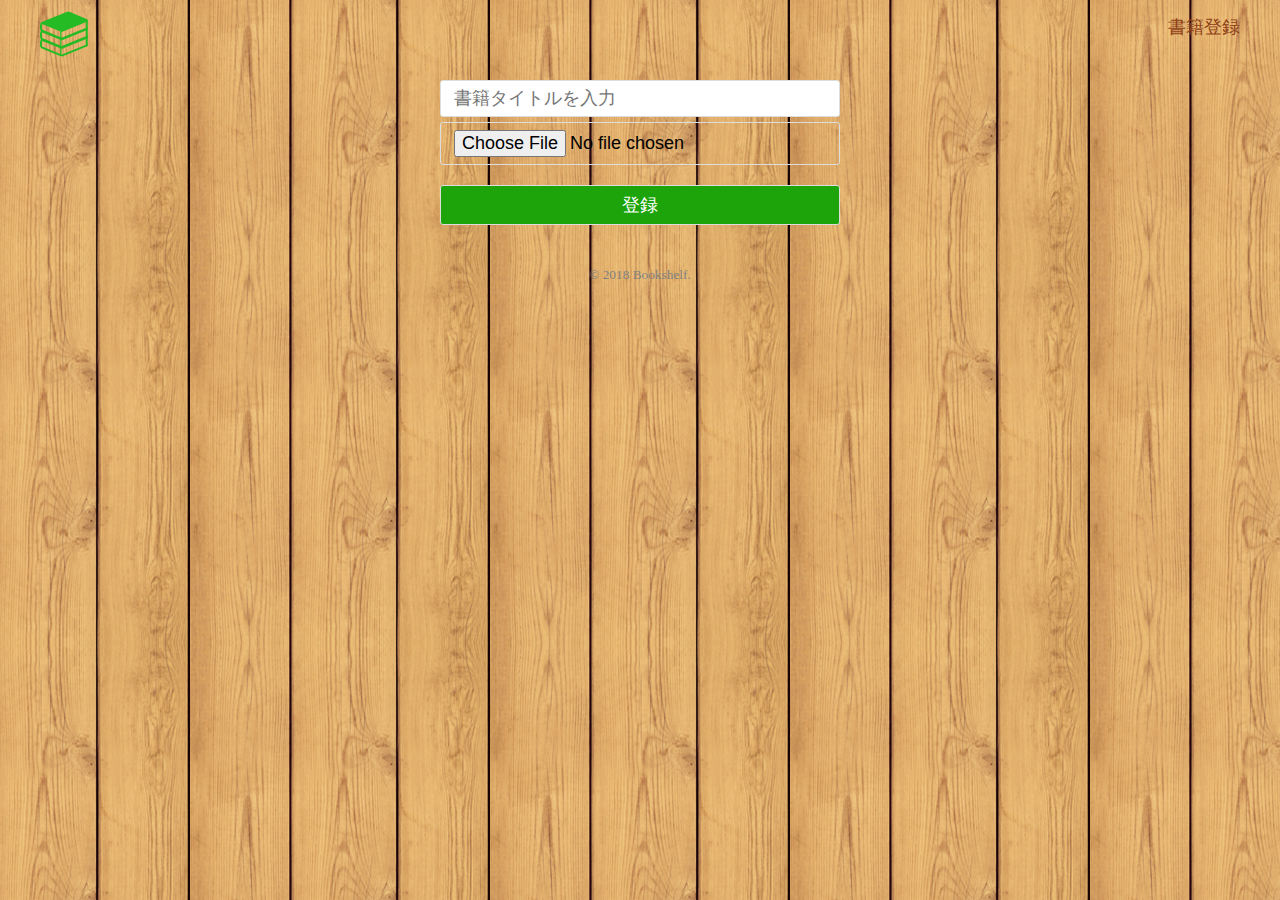
==== application/form.html @ 367bba63 "first commit" ====
<!DOCTYPE html>
<html lang="ja">
  <head>
    <meta charset="utf-8">
    <title>Bookshelf | ほんだな</title>
    <link rel="stylesheet" type="text/css" href="../public/css/bookshelf.css">
  </head>
  <body>
    <header>
      <div id="header">
        <div id="logo">
          <a href="./index.html"><img src="../public/images/logo.png" alt="Bookshelf"></a>
        </div>
        <nav>
          <a href="./form.html"><img src="../public/icon_plus.png" alt="">書籍登録</a>
        </nav>
      </div>
    </header>
    <div class="wrapper">
      <div id="main">
        <form action="index.html" method="POST" class="form_book" enctype="multipart/form-data">
          <div class="book_title">
            <input type="text" name="book_title" placeholder="書籍タイトルを入力" required>
          </div>
          <div class="book_image">
            <input type="file" name="book_image">
          </div>
          <div class="book_submit">
            <input type="submit" name="submit_add_book" value="登録">
          </div>
        </form>
      </div>
    </div>
    <footer>
      <small>© 2018 Bookshelf.</small>
    </footer>
  </body>
</html>
---- public/css/bookshelf.css ----
/* 文字化け対策 */
@charset "UTF-8";

/* 全要素に指定 */
* {
  /* パディングとボーダーを幅と高さに含める */
  box-sizing: border-box;
}

/* 最後の子要素のfloatを解除 */
.clearfix::after {
  content: "";
  clear: both;
  display: block;
}

/* デフォルトの余白を初期化、背景色設定 */
body {
  margin: 0;
  padding: 0;
  /* 画像ファイルの指定 */
  background-image: url("../images/back.jpg");
   
  /* 画像を常に天地左右の中央に配置 */
  background-position: center center;
   
  /* 画像をタイル状に繰り返し表示しない */
  background-repeat: repeat;
   
  /* コンテンツの高さが画像の高さより大きい時、動かないように固定 */
  background-attachment: fixed;
   
  /* 背景画像が読み込まれる前に表示される背景のカラー */
  background-color: #f5f5f5;
}

strong {
  color: white;
}

/* 左右中央に指定 */
#header {
  max-width: 1200px;
  height: 60px;
  margin: 0 auto;
}

#logo {
  display: inline-block;
  margin-top: 10px;
}

/* 書籍登録ボタン */
header nav {
  float: right;
  display: inline-block;
  margin-top: 15px;
}
header nav a {
  /* デフォルトの下線を消す */
  text-decoration: none;
  color: #8d3d15;
  font-size: 18px;
}

/* アイキャッチ */
#cover {
  color: white;
  height: 300px;
  background-image: url("../images/cover.jpg");
  display: flex;
  justify-content: center;
  align-items: center;
  /* 改行しない */
  flex-flow: column nowrap;
}
#cover_title {
  font-size: 36px;
  letter-spacing: 10px;
}

/* ステータスボタンエリア */
.book_status {
  display: inline-block;
  text-align: center;
}
/* カーソルをリンクポインタにする */
.book_status input {
  cursor: pointer;
}
/* アクティブ時とホバー時の色を指定*/
.unread.active input,
.unread input:hover {
  background-color: #e00d26;
}
.reading.active input,
.reading input:hover {
  background-color: #219ed2;
}
.finished.active input,
.finished input:hover {
  background-color: #1ca40a;
}
.book_count {
  margin-top: 5px;
}
/* ステータスボタンデザイン*/
#cover .book_status input {
  border: 0;
  color: white;
  font-size: 16px;
  font-weight: bold;
  margin: 0 25px;
  padding: 0;
  width: 70px;
  height: 30px;
  border-radius: 15px;
  text-align: center;
}

#main {
  width: 1200px;
  margin: 0 auto;
}

/* 書籍一覧*/
#book_list {
  margin: 20px auto;
}
/* 書籍枠 */
.book_item {
  width: 270px;
  margin: 15px;
  float: left;
  background-color: white;
  border: solid 1px #8d3d15;
  border-radius: 3px;
}

/* 書籍情報枠 */
.book_item {
  background-image: url("../images/back_book_item.jpg");
}
/* 書籍画像枠 */
.book_item .book_image {
  width: 270px;
  height: 270px;
  padding: 10px;
  display: table-cell;
  text-align: center;
  vertical-align: middle;
  border-radius: 2px;
}
.book_item .book_image img {
  max-width: 250px;
  max-height: 250px;
  /* 縦方向の揃え位置を指定 */
  vertical-align: middle;
}

/*.book_item .book_detail {
  padding: 10px;
  background-color: #fafafa;
  border-top: solid 1px #ddd;
}*/
/* 書籍タイトル */
.book_item .book_detail .book_title {
  margin: 0 auto;
  height: 50px;
  text-align: center;
  overflow: hidden;  
}
/* 書籍情報ステータスボタンエリア */
.book_item .book_detail form {
  padding-top: 5px;
  text-align: center;
}
/* 書籍ボタンデザイン */
.book_item .book_detail .book_status input {
  border: 0;
  color: white;
  font-size: 14px;
  font-weight: bold;
  margin: 0 4px;
  padding: 0;
  width: 70px;
  height: 30px;
  border-radius: 5px;
}

/* 削除ボタン */
.boook_delete {
  margin-top: 5px;
  text-align: right;
}
.book_delete input {
  border: 0;
  padding: 0;
  background-color: white;
  color: gray;
  font-size: 12px;
  cursor: pointer;
  border-radius: 3px;
}
.book_delete img {
  vertical-align: text-bottom;
}

footer {
  padding: 20px 0;
  text-align: center;
  color: gray;
}

/* 書籍登録フォーム */
.form_book {
  width: 400px;
  margin: 20px auto;
}
.form_book input {
  display: inline-block;
  margin-bottom: 0;
  vertical-align: middle;
  width: 400px;
  padding: 7px 13px;
  border-radius: 3px;
  border: 1px solid #ddd;
  font-size: 18px; 
}
.form_book .book_image {
  margin-top: 5px;
}
.form_book .book_submit input {
  margin-top: 20px;
  color: white;
  cursor: pointer;
  background-color: #1ca40a;
}
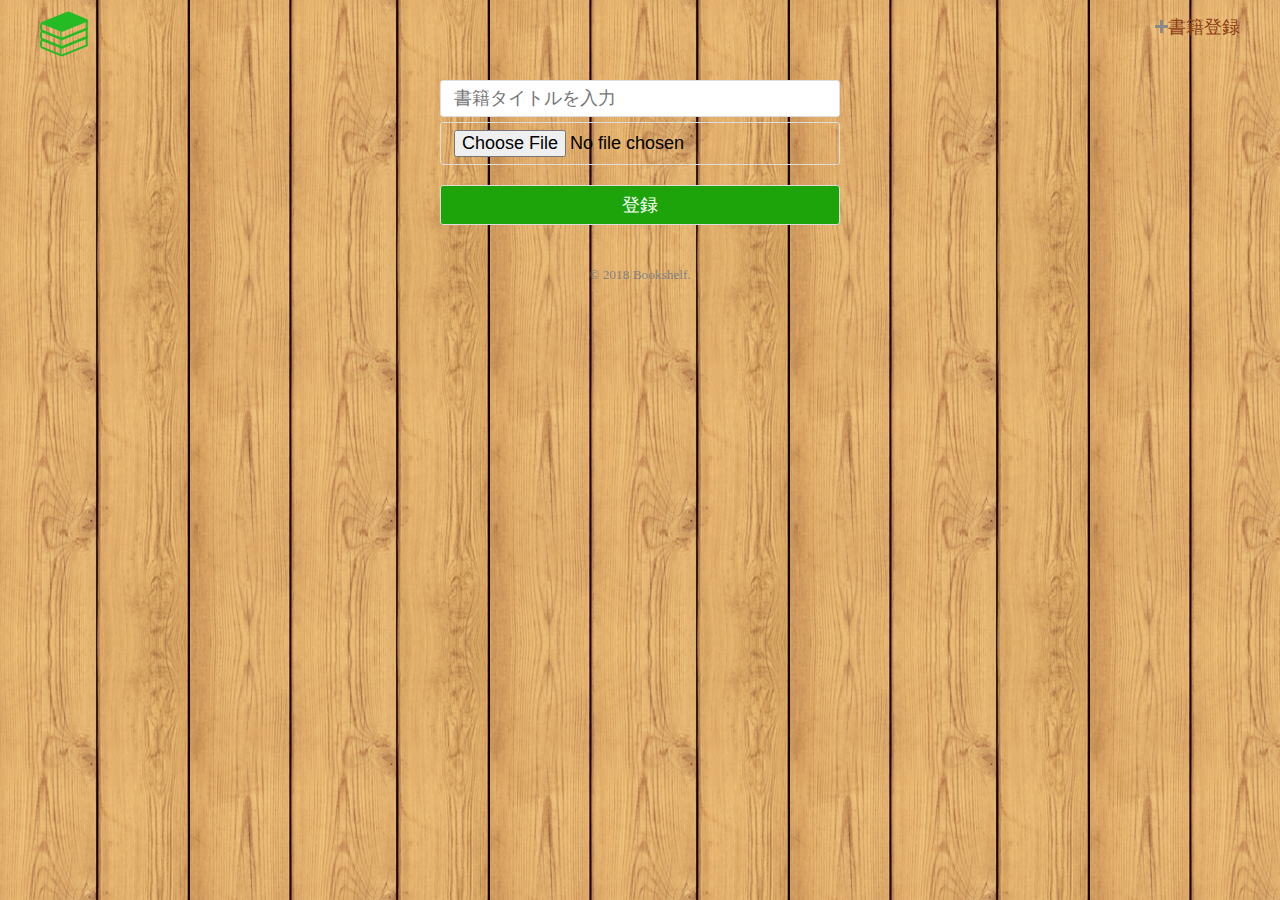
==== commit aee18c94: "•動的部分の切り出し•formの属性を修正•画像パスの修正" ====
--- a/application/form.html
+++ b/application/form.html
@@ -12,13 +12,13 @@
           <a href="./index.html"><img src="../public/images/logo.png" alt="Bookshelf"></a>
         </div>
         <nav>
-          <a href="./form.html"><img src="../public/icon_plus.png" alt="">書籍登録</a>
+          <a href="./form.html"><img src="../public/images/icon_plus.png" alt="">書籍登録</a>
         </nav>
       </div>
     </header>
     <div class="wrapper">
       <div id="main">
-        <form action="index.html" method="POST" class="form_book" enctype="multipart/form-data">
+        <form name="register_book" action="" class="form_book" enctype="multipart/form-data">
           <div class="book_title">
             <input type="text" name="book_title" placeholder="書籍タイトルを入力" required>
           </div>
@@ -26,7 +26,7 @@
             <input type="file" name="book_image">
           </div>
           <div class="book_submit">
-            <input type="submit" name="submit_add_book" value="登録">
+            <input type="button" name="submit_add_book" value="登録" onclick="registerBook();">
           </div>
         </form>
       </div>
--- a/public/css/bookshelf.css
+++ b/public/css/bookshelf.css
@@ -87,6 +87,7 @@
 /* カーソルをリンクポインタにする */
 .book_status input {
   cursor: pointer;
+  background-color: #ddd;
 }
 /* アクティブ時とホバー時の色を指定*/
 .unread.active input,
